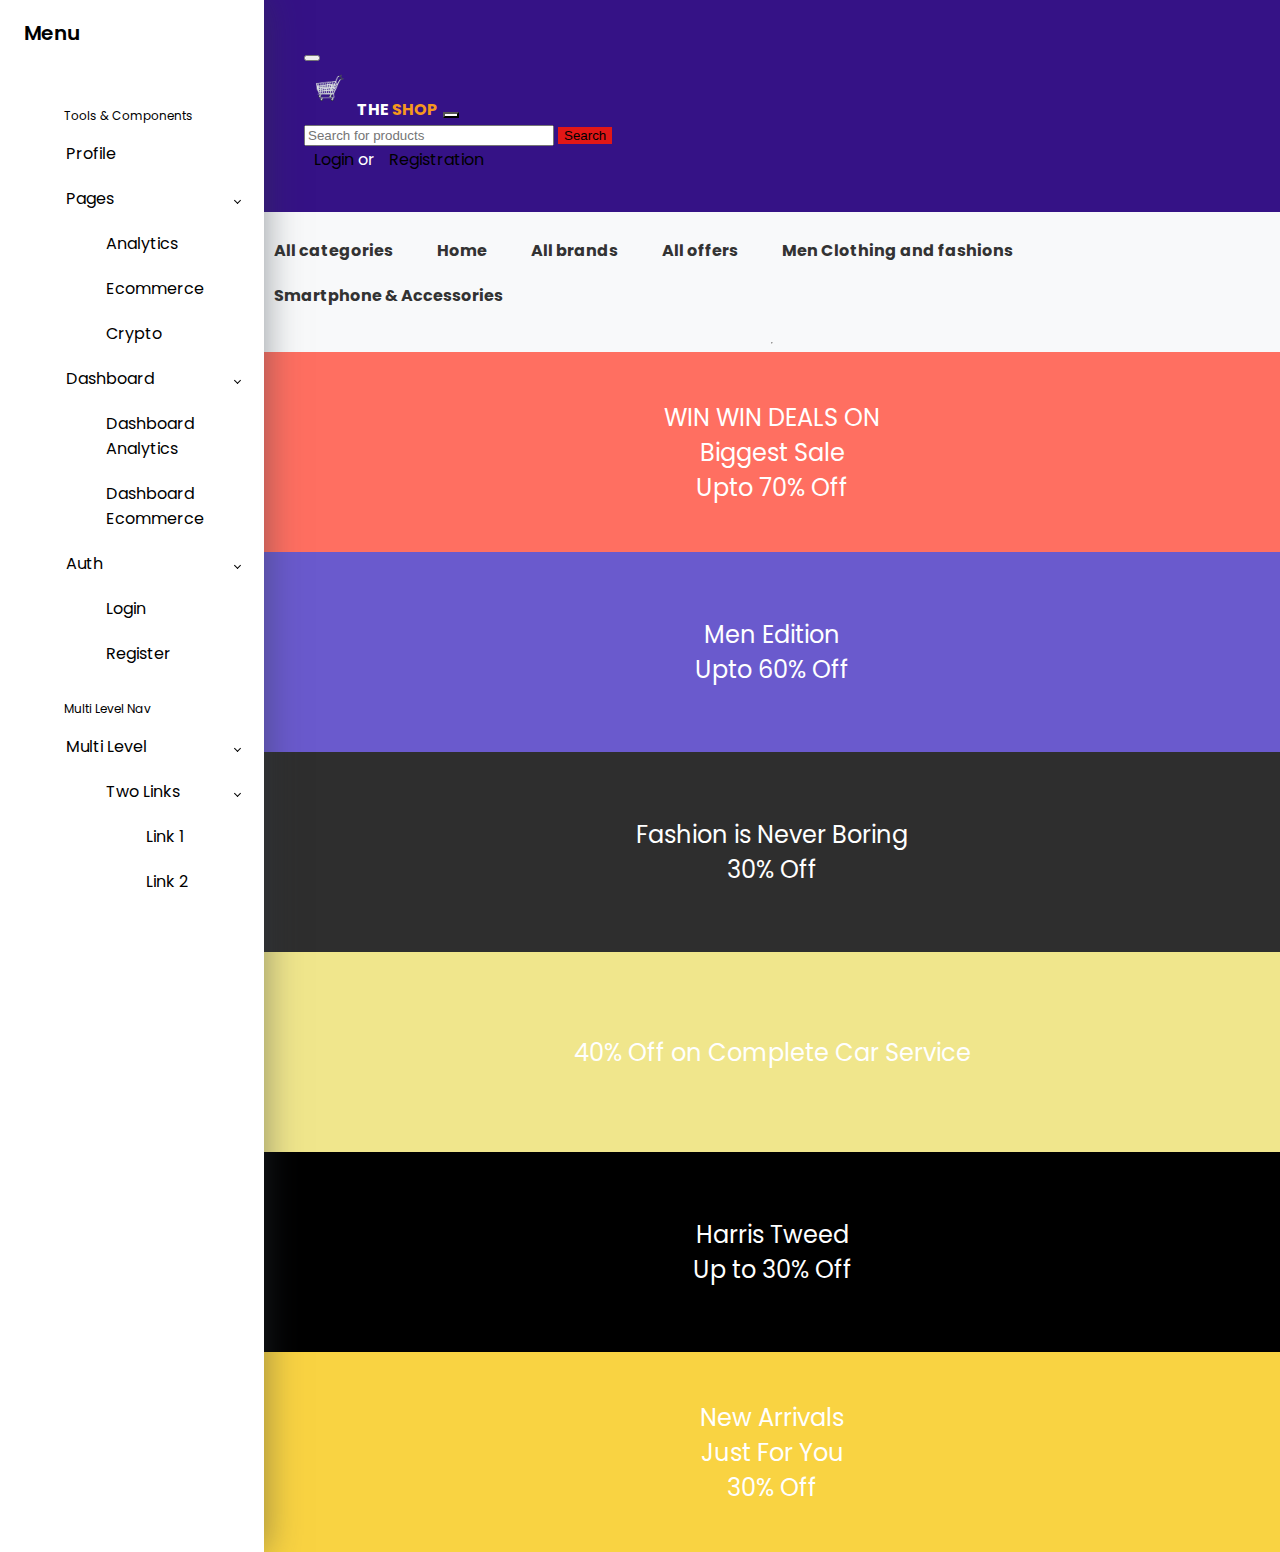
==== AllOffers.html @ 13496972 "second commit" ====
<!DOCTYPE html>
<html lang="en">

<head>
    <meta charset="UTF-8">
    <meta http-equiv="X-UA-Compatible" content="IE=edge">
    <meta name="viewport" content="width=device-width, initial-scale=1.0">
    <script src="https://kit.fontawesome.com/ae360af17e.js" crossorigin="anonymous"></script>
    <link href="https://cdn.jsdelivr.net/npm/bootstrap@5.3.0-alpha3/dist/css/bootstrap.min.css" rel="stylesheet"
        integrity="sha384-KK94CHFLLe+nY2dmCWGMq91rCGa5gtU4mk92HdvYe+M/SXH301p5ILy+dN9+nJOZ" crossorigin="anonymous">
    <link rel="stylesheet" href="style.css">
    <title>All offers</title>
    <style>
        .offer-banner {
          height: 200px;
          background-size: cover;
          background-position: center;
          color: white;
          display: flex;
          justify-content: center;
          align-items: center;
          font-size: 1.5rem;
          text-align: center;
          padding: 20px;
        }
        /* Custom styles for different banners */
        .banner-1 { background-color: #ff6f61; }
        .banner-2 { background-color: #6a5acd; }
        .banner-3 { background-color: #2e2e2e; }
        .banner-4 { background-color: #f0e68c; }
        .banner-5 { background-color: #000000; }
        .banner-6 { background-color: #f9d342; }
      </style>
</head>


<body>
    <div class="wrapper">
        <!-- Sidebar -->
        <aside id="sidebar">
            <div class="h-100">
                <div class="sidebar-logo">
                    <a href="#">Menu</a>
                </div>
                <!-- Sidebar Navigation -->
                <ul class="sidebar-nav">
                    <li class="sidebar-header">
                        Tools & Components
                    </li>
                    <li class="sidebar-item">
                        <a href="#" class="sidebar-link">
                            <i class="fa-solid fa-list pe-2"></i>
                            Profile
                        </a>
                    </li>
                    <li class="sidebar-item">
                        <a href="#" class="sidebar-link collapsed" data-bs-toggle="collapse" data-bs-target="#pages"
                            aria-expanded="false" aria-controls="pages">
                            <i class="fa-regular fa-file-lines pe-2"></i>
                            Pages
                        </a>
                        <ul id="pages" class="sidebar-dropdown list-unstyled collapse" data-bs-parent="#sidebar">
                            <li class="sidebar-item">
                                <a href="#" class="sidebar-link">Analytics</a>
                            </li>
                            <li class="sidebar-item">
                                <a href="#" class="sidebar-link">Ecommerce</a>
                            </li>
                            <li class="sidebar-item">
                                <a href="#" class="sidebar-link">Crypto</a>
                            </li>
                    <!-- More sidebar items -->
                </ul>
            </li>
            <li class="sidebar-item">
                <a href="#" class="sidebar-link collapsed" data-bs-toggle="collapse" data-bs-target="#dashboard"
                    aria-expanded="false" aria-controls="dashboard">
                    <i class="fa-solid fa-sliders pe-2"></i>
                    Dashboard
                </a>
                <ul id="dashboard" class="sidebar-dropdown list-unstyled collapse" data-bs-parent="#sidebar">
                    <li class="sidebar-item">
                        <a href="#" class="sidebar-link">Dashboard Analytics</a>
                    </li>
                    <li class="sidebar-item">
                        <a href="#" class="sidebar-link">Dashboard Ecommerce</a>
                    </li>
                </ul>
            </li>
            <li class="sidebar-item">
                <a href="#" class="sidebar-link collapsed" data-bs-toggle="collapse" data-bs-target="#auth"
                    aria-expanded="false" aria-controls="auth">
                    <i class="fa-regular fa-user pe-2"></i>
                    Auth
                </a>
                <ul id="auth" class="sidebar-dropdown list-unstyled collapse" data-bs-parent="#sidebar">
                    <li class="sidebar-item ">
                        <a href="#" class="sidebar-link">Login</a>
                    </li>
                    <li class="sidebar-item">
                        <a href="#" class="sidebar-link">Register</a>
                    </li>
                </ul>
            </li>
            <li class="sidebar-header">
                Multi Level Nav
            </li>
            <li class="sidebar-item">
                <a href="#" class="sidebar-link collapsed" data-bs-toggle="collapse" data-bs-target="#multi"
                    aria-expanded="false" aria-controls="multi">
                    <i class="fa-solid fa-share-nodes pe-2"></i>
                    Multi Level
                </a>
                <ul id="multi" class="sidebar-dropdown list-unstyled collapse" data-bs-parent="#sidebar">
                    <li class="sidebar-item">
                        <a href="#" class="sidebar-link collapsed" data-bs-toggle="collapse"
                            data-bs-target="#multi-two" aria-expanded="false" aria-controls="multi-two">
                            Two Links
                        </a>
                        <ul id="multi-two" class="sidebar-dropdown list-unstyled collapse">
                            <li class="sidebar-item">
                                <a href="#" class="sidebar-link">Link 1</a>
                            </li>
                            <li class="sidebar-item">
                                <a href="#" class="sidebar-link">Link 2</a>
                            </li>
                        </ul>
                    </li>
                </ul>
            </li>
        </ul>
            </div>
        </aside>

        <!-- Main Component -->
        <div class="main">
            <nav class="navbar navbar-expand px-3 border-bottom">
                <!-- Button for sidebar toggle -->
                <button class="btn" type="button" data-bs-theme="dark">
                    <span class="navbar-toggler-icon"></span>
                </button>

                <div class="container-fluid">
                    <a class="navbar-brand" href="#">
                        <img src="logo.png" alt="logo" height="50" width="50">
                        <span class="text-white">THE</span> SHOP
                        <img src="" alt="" width="30">
                    </a>
                    <button class="navbar-toggler" type="button" data-bs-toggle="collapse" data-bs-target="#mynavbar">
                      <span class="navbar-toggler-icon"></span>
                    </button>
                    
                    <form class="d-flex">
                        <input class="form-control me-2" type="text" placeholder="Search for products">
                        <button class="btn btn-primary" type="button">Search</button>
                    </form>
            
                    <div class="auth-links">
                        <a href="javascript:void(0)">Login</a> or
                        <a href="javascript:void(0)">Registration</a>
                    </div>
                </div>
            </nav>

            <!-- Add your content here -->
            <div class="list container">
                <ul>
                    <li><a href="#">All categories</a></li>
                    <li><a href="#">Home</a></li>
                    <li><a href="#">All brands</a>
                        <ul class="dropdown">
                            <li><a href="#">Popular Brands</a></li>
                            <li><a href="#">Featured Brands</a></li>
                            <li><a href="#">New Arrivals</a></li>
                            <li><a href="#">Top Brands</a></li>
                            <li><a href="#">Brand Categories</a></li>
                        </ul></li>
                    
                    <li><a href="#">All offers</a><ul class="dropdown">
                        <li><a href="#">Exclusive Deals</a></li>
                        <li><a href="#">VIP specials</a></li>
                        <li><a href="#">Premium Acess Sales</a></li>
                    </ul></li></li>
                    <li><a href="#">Men Clothing and fashions</a>
                        <ul class="dropdown">
                            <li><a href="#">Men's Shirts</a></li>
                            <li><a href="#">Men's Shoes</a></li>
                            <li><a href="#">Men's Accessories</a></li>
                        </ul>
                    </li>
                    <li><a href="#c4">Smartphone & Accessories</a>
                        <ul class="dropdown">
                            <li><a href="#">Smartphones</a></li>
                            <li><a href="#">Chargers</a></li>
                            <li><a href="#">Headphones</a></li>
                        </ul>
                    </li>
                </ul>
            </div>
            <hr>

            <div class="container my-4">
                <div class="row">
                  <!-- Row 1 -->
                  <div class="col-md-6">
                    <div class="offer-banner banner-1">
                      <span>WIN WIN DEALS ON <br> Biggest Sale <br> Upto 70% Off</span>
                    </div>
                  </div>
                  <div class="col-md-6">
                    <div class="offer-banner banner-2">
                      <span>Men Edition <br> Upto 60% Off</span>
                    </div>
                  </div>
                </div>
                
                <div class="row mt-4">
                  <!-- Row 2 -->
                  <div class="col-md-6">
                    <div class="offer-banner banner-3">
                      <span>Fashion is Never Boring <br> 30% Off</span>
                    </div>
                  </div>
                  <div class="col-md-6">
                    <div class="offer-banner banner-4">
                      <span>40% Off on Complete Car Service</span>
                    </div>
                  </div>
                </div>
                
                <div class="row mt-4">
                  <!-- Row 3 -->
                  <div class="col-md-6">
                    <div class="offer-banner banner-5">
                      <span>Harris Tweed <br> Up to 30% Off</span>
                    </div>
                  </div>
                  <div class="col-md-6">
                    <div class="offer-banner banner-6">
                      <span>New Arrivals <br> Just For You <br> 30% Off</span>
                    </div>
                  </div>
                </div>
              </div>

        
        </div> <!-- End of Main -->
    </div> <!-- End of Wrapper -->

    <script src="https://cdn.jsdelivr.net/npm/bootstrap@5.3.0-alpha3/dist/js/bootstrap.bundle.min.js"
        integrity="sha384-ENjdO4Dr2bkBIFxQpeoTz1HIcje39Wm4jDKdf19U8gI4ddQ3GYNS7NTKfAdVQSZe"
        crossorigin="anonymous"></script>
    <script src="script.js"></script>
</body>

</html>
---- style.css ----
@import url('https://fonts.googleapis.com/css2?family=Poppins&display=swap');

*,
::after,
::before {
    box-sizing: border-box;
}

body {
    font-family: 'Poppins', sans-serif;
    margin: 0;
    background-color: #f8f9fa;
    /* Light background color */
}

h3 {
    font-size: 1.2375rem;
    color: #000;
    /* Changed text color to black */
}

a {
    cursor: pointer;
    text-decoration: none;
    font-family: 'Poppins', sans-serif;
}

li {
    list-style: none;
}

/* Layout skeleton */
.wrapper {
    align-items: stretch;
    display: flex;
    width: 100%;
}

/* Sidebar Styles */
#sidebar {
    max-width: 264px;
    min-width: 264px;
    transition: all 0.35s ease-in-out;
    box-shadow: 0 0 35px 0 rgba(49, 57, 66, 0.5);
    z-index: 1111;
    background-color: #fff;
    /* Set sidebar background to white */
}

#sidebar.collapsed {
    margin-left: -264px;
    /* Collapse state */
}

.main {
    display: flex;
    flex-direction: column;
    min-height: 100vh;
    width: 100%;
    overflow: hidden;
    transition: all 0.35s ease-in-out;
}

.sidebar-logo {
    padding: 1.15rem 1.5rem;
}

.sidebar-logo a {
    color: #000;
    /* Changed logo text color to black */
    font-size: 1.25rem;
    font-weight: 600;
}

.sidebar-header {
    color: #000;
    /* Changed header text color to black */
    font-size: 0.75rem;
    padding: 1.5rem 1.5rem 0.375rem;
}

a.sidebar-link {
    padding: 0.625rem 1.625rem;
    color: #000;
    /* Changed sidebar link text color to black */
    position: relative;
    display: block;
    font-size: 1rem;
}

.sidebar-link[data-bs-toggle="collapse"]::after {
    border: solid;
    border-width: 0 0.075rem 0.075rem 0;
    content: "";
    display: inline-block;
    padding: 2px;
    position: absolute;
    right: 1.5rem;
    top: 1.4rem;
    transform: rotate(-135deg);
    transition: all 0.2s ease-out;
}

.sidebar-link[data-bs-toggle="collapse"].collapsed::after {
    transform: rotate(45deg);
    transition: all 0.2s ease-out;
}

#sidebar:hover {
    margin-left: 0 !important;
}

.main:hover~#sidebar {
    margin-left: 0;
}

.content {
    flex: 1;
    max-width: 100vw;
    width: 100vw;
}

/* Responsive */
@media (min-width: 768px) {
    .content {
        width: auto;
    }
}

.navbar-toggler-icon {
    background-image: url("data:image/svg+xml,%3Csvg xmlns='http://www.w3.org/2000/svg' viewBox='0 0 30 30'%3E%3Cpath stroke='%23ffffff' stroke-width='2' stroke-linecap='round' stroke-miterlimit='10' d='M4 7h22M4 15h22M4 23h22'/%3E%3C/svg%3E");
}

button.navbar-toggler {
    background-color: white;
}

/* Navbar Styles */
.navbar {
    background-color: #351286;
    /* Specific color */
    color: #f8f9fa;
    padding: 40px;
    /* Consistent padding */
}

.navbar-brand {
    font-weight: bold;
    color: #f7981d;
    /* Orange color for brand text */
}

.nav-item a {
    color: black !important;
    /* Black color for navigation links */
}

.form-control {
    width: 250px;
}

.btn-primary {
    background-color: #e21717;
    /* Red color for the Search button */
    border: none;
}

.list ul {
    list-style-type: none;
    padding: 0;
}

.list li {
    display: inline-block;
    margin-right: 20px;
    position: relative;
    /* Make sure the pseudo-element stays within the list item */
}

.list li a {
    text-decoration: none;
    font-weight: bold;
    color: #333;
    padding: 5px;
    display: inline-block;
    transition: color 0.3s ease;
}

.list li a:hover {
    color: #441f98;
    /* Change the color on hover */
}

/* Add a sliding underline animation */
.list li a::before {
    content: '';
    position: absolute;
    bottom: 0;
    left: 0;
    width: 0%;
    height: 2px;
    background-color: #441f98;
    /* Same color as the text on hover */
    transition: width 0.4s ease;
}

.list li a:hover::before {
    width: 100%;
    /* Slide the line from left to right */
}

.auth-links {
    color: white;
}

.auth-links a {
    margin-left: 10px;
    color: black;
    text-decoration: none;
}

.offers-section {
    background-color: #ffe699;
    /* Light yellow background */
    padding: 20px;
    margin: 20px 20px 30px 10px;
}

.offer-text h2 {
    font-weight: bold;
    font-size: 1.75rem;
}

.offer-buttons a {
    margin-right: 10px;
}

.campaign-section,
.deals-of-day {
    margin-top: 20px;
}

.placeholder {
    background-color: #e9ecef;
    height: 150px;
}

.text-white {
    color: white;
    /* This will change the color of "THE" to white */
}

.c-item {
    height: 550px;
}

.c-img,
.img {
    height: 100%;
    object-fit: cover;
}

.card {
    height: 300px;
    /* Set the height according to your preference */
    display: flex;
    flex-direction: column;
    justify-content: space-between;
    /* Ensure content is properly aligned */
}

.card img {
    max-height: 150px;
    /* Adjust image height as needed */
    object-fit: cover;
    /* Ensure the image fits well within the container */
}

.card .card-body {
    flex-grow: 1;
}

@media (max-width: 768px) {
    .card {
        height: 170x;
        /* Smaller height for smaller screens */
    }
}

.list ul {
    list-style-type: none;
    padding: 0;
}

.list ul li {
    position: relative;
    display: inline-block;
}

.list ul li a {
    text-decoration: none;
    padding: 10px;
    display: block;
}

.list ul li:hover .dropdown {
    display: block;
}

.dropdown {
    display: none;
    position: absolute;
    top: 100%;
    left: 0;
    background-color: #f9f9f9;
    min-width: 160px;
    box-shadow: 0px 8px 16px rgba(0, 0, 0, 0.2);
    z-index: 1;
}

.dropdown li {
    display: block;
}

.dropdown li a {
    padding: 8px 16px;
    text-decoration: none;
    display: block;
    color: black;
}

.dropdown li a:hover {
    background-color: #ddd;
}
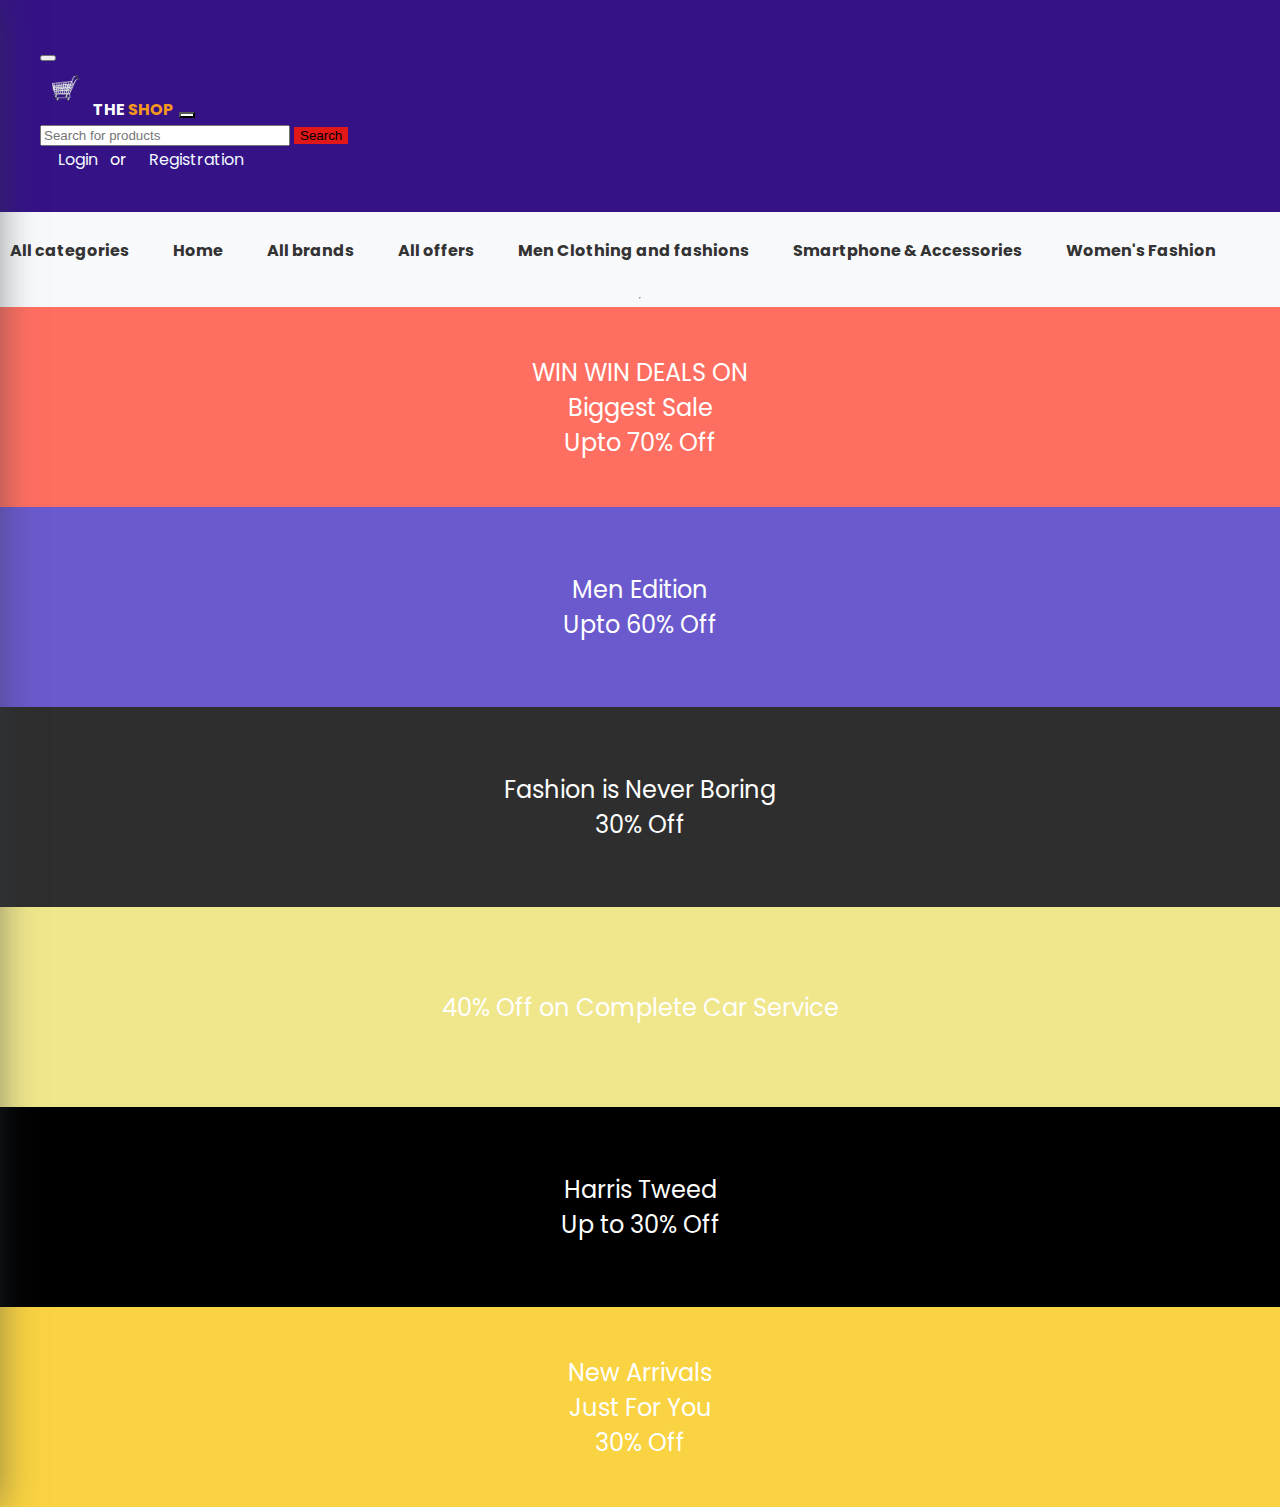
==== commit 42a92067: "Login update" ====
--- a/AllOffers.html
+++ b/AllOffers.html
@@ -8,7 +8,7 @@
     <script src="https://kit.fontawesome.com/ae360af17e.js" crossorigin="anonymous"></script>
     <link href="https://cdn.jsdelivr.net/npm/bootstrap@5.3.0-alpha3/dist/css/bootstrap.min.css" rel="stylesheet"
         integrity="sha384-KK94CHFLLe+nY2dmCWGMq91rCGa5gtU4mk92HdvYe+M/SXH301p5ILy+dN9+nJOZ" crossorigin="anonymous">
-    <link rel="stylesheet" href="style.css">
+    <link rel="stylesheet" href="style.min.css">
     <title>All offers</title>
     <style>
         .offer-banner {
@@ -156,9 +156,45 @@
                     </form>
             
                     <div class="auth-links">
-                        <a href="javascript:void(0)">Login</a> or
-                        <a href="javascript:void(0)">Registration</a>
-                    </div>
+                        <a href="javascript:void(0)" class="auth-link" onclick="openModal('loginModal')"style="color: aliceblue;" 
+                        onmouseover="this.style.color='aqua'" 
+                        onmouseout="this.style.color='aliceblue'">Login</a> or
+                        <a href="javascript:void(0)" class="auth-link" onclick="openModal('registrationModal')"style="color: aliceblue;" 
+                        onmouseover="this.style.color='aqua'" 
+                        onmouseout="this.style.color='aliceblue'">Registration</a>
+                    </div>
+                    
+                    <!-- Login Modal -->
+                    <div id="loginModal" class="modal">
+                        <div class="modal-content">
+                            <span class="close" onclick="closeModal('loginModal')">&times;</span>
+                            <h2>Login</h2>
+                            <form id="loginForm">
+                                <label for="username">Username</label>
+                                <input type="text" id="username" name="username" class="modal-input" placeholder="Enter your username" required>
+                                <label for="password">Password</label>
+                                <input type="password" id="password" name="password" class="modal-input" placeholder="Enter your password" required>
+                                <button type="submit" class="modal-btn">Login</button>
+                            </form>
+                        </div>
+                    </div>
+                    
+                    <!-- Registration Modal -->
+                    <div id="registrationModal" class="modal">
+                        <div class="modal-content">
+                            <span class="close" onclick="closeModal('registrationModal')">&times;</span>
+                            <h2>Registration</h2>
+                            <form id="registrationForm">
+                                <label for="regUsername">Username</label>
+                                <input type="text" id="regUsername" name="regUsername" class="modal-input" placeholder="Choose a username" required>
+                                <label for="regPassword">Password</label>
+                                <input type="password" id="regPassword" name="regPassword" class="modal-input" placeholder="Choose a password" required>
+                                <button type="submit" class="modal-btn">Register</button>
+                            </form>
+                        </div>
+                    </div>
+                    
+
                 </div>
             </nav>
 
@@ -166,7 +202,7 @@
             <div class="list container">
                 <ul>
                     <li><a href="#">All categories</a></li>
-                    <li><a href="#">Home</a></li>
+                    <li><a href="index.html ">Home</a></li>
                     <li><a href="#">All brands</a>
                         <ul class="dropdown">
                             <li><a href="#">Popular Brands</a></li>
@@ -188,13 +224,14 @@
                             <li><a href="#">Men's Accessories</a></li>
                         </ul>
                     </li>
-                    <li><a href="#c4">Smartphone & Accessories</a>
+                    <li><a href="index.html ">Smartphone & Accessories</a>
                         <ul class="dropdown">
                             <li><a href="#">Smartphones</a></li>
                             <li><a href="#">Chargers</a></li>
                             <li><a href="#">Headphones</a></li>
                         </ul>
                     </li>
+                    <li><a href="#">Women's Fashion</a></li>
                 </ul>
             </div>
             <hr>
@@ -250,7 +287,7 @@
     <script src="https://cdn.jsdelivr.net/npm/bootstrap@5.3.0-alpha3/dist/js/bootstrap.bundle.min.js"
         integrity="sha384-ENjdO4Dr2bkBIFxQpeoTz1HIcje39Wm4jDKdf19U8gI4ddQ3GYNS7NTKfAdVQSZe"
         crossorigin="anonymous"></script>
-    <script src="script.js"></script>
+    <script src="min.script.js"></script>
 </body>
 
 </html>
--- a/style.min.css
+++ b/style.min.css
@@ -0,0 +1 @@
+@import url(https://fonts.googleapis.com/css2?family=Poppins&display=swap);.list li a,a{text-decoration:none}#sidebar,.main{transition:.35s ease-in-out}#sidebar,button.navbar-toggler{background-color:#fff}.list li a:hover::before,.main,.wrapper{width:100%}.card,.main,.wrapper{display:flex}.list li,.list ul li,a.sidebar-link{position:relative}#timer,.auth-links a{margin-left:10px}#countdown,#main-footer,#timer div{text-align:center}.footer-about h3,.footer-links ul li,.footer-social ul li{margin-bottom:10px}.modal-content h2,a,body{font-family:Poppins,sans-serif}.dropdown,.modal{z-index:1;left:0}*,.modal-input,::after,::before{box-sizing:border-box}.close,.close-btn:hover,.modal-btn,.open-chat-btn,a{cursor:pointer}body{margin:0;background-color:#f8f9fa}h3{font-size:1.2375rem;color:#000}li{list-style:none}.wrapper{align-items:stretch}#sidebar{max-width:264px;min-width:264px;box-shadow:0 0 35px 0 rgba(49,57,66,.5);z-index:1111}#sidebar.collapsed{margin-left:-264px}.main{flex-direction:column;min-height:100vh;overflow:hidden}.sidebar-logo{padding:1.15rem 1.5rem}.sidebar-logo a{color:#000;font-size:1.25rem;font-weight:600}#timer span,.close,.close-btn,.list li a,.navbar-brand,.offer-text h2{font-weight:700}.sidebar-header{color:#000;font-size:.75rem;padding:1.5rem 1.5rem .375rem}a.sidebar-link{padding:.625rem 1.625rem;color:#000;display:block;font-size:1rem}.list li,.list li a,.list ul li{display:inline-block}.sidebar-link[data-bs-toggle=collapse]::after{border:solid;border-width:0 .075rem .075rem 0;content:"";display:inline-block;padding:2px;position:absolute;right:1.5rem;top:1.4rem;transform:rotate(-135deg);transition:.2s ease-out}.sidebar-link[data-bs-toggle=collapse].collapsed::after{transform:rotate(45deg);transition:.2s ease-out}#sidebar:hover{margin-left:0!important}.main:hover~#sidebar{margin-left:0}.content{flex:1;max-width:100vw;width:100vw}@media (min-width:768px){.content{width:auto}}.navbar-toggler-icon{background-image:url("data:image/svg+xml,%3Csvg xmlns='http://www.w3.org/2000/svg' viewBox='0 0 30 30'%3E%3Cpath stroke='%23ffffff' stroke-width='2' stroke-linecap='round' stroke-miterlimit='10' d='M4 7h22M4 15h22M4 23h22'/%3E%3C/svg%3E")}.navbar{background-color:#351286;color:#f8f9fa;padding:40px}.navbar-brand{color:#f7981d}.nav-item a{color:#000!important}.form-control{width:250px}.btn-primary{background-color:#e21717;border:none}.list li{margin-right:20px}.list li a{color:#333;padding:5px;transition:color .3s}.auth-links a,.dropdown li a{color:#000;text-decoration:none}.list li a:hover{color:#441f98}.list li a::before{content:'';position:absolute;bottom:0;left:0;width:0%;height:2px;background-color:#441f98;transition:width .4s}.auth-links,.footer-links ul li a:hover,.footer-social ul li a:hover,.text-white{color:#fff}.offers-section{background-color:#ffe699;padding:20px;margin:20px 20px 30px 10px}.offer-text h2{font-size:1.75rem}.offer-buttons a{margin-right:10px}.campaign-section,.deals-of-day{margin-top:20px}.placeholder{background-color:#e9ecef;height:150px}.c-item{height:550px}.c-img,.img{height:100%;object-fit:cover}.card{height:300px;flex-direction:column;justify-content:space-between}.card img{max-height:150px;object-fit:cover}.card .card-body{flex-grow:1}@media (max-width:768px){.card{height:170x}}.footer-links ul,.footer-social ul,.list ul{list-style-type:none;padding:0}.dropdown li,.list ul li a,.list ul li:hover .dropdown{display:block}.list ul li a{text-decoration:none;padding:10px}.dropdown{display:none;position:absolute;top:100%;background-color:#f9f9f9;min-width:160px;box-shadow:0 8px 16px rgba(0,0,0,.2)}#timer,#timer div{display:flex}.chatbox,.open-chat-btn{position:fixed;bottom:20px;right:20px}.dropdown li a{padding:8px 16px;display:block}.dropdown li a:hover{background-color:#ddd}#countdown{padding-top:3%;padding-bottom:3%}#timer div{margin:0 10px;flex-direction:column;align-items:center}#timer span{font-size:1.5em}#main-footer{background-color:#333;color:#fff;padding:40px 0}.footer-container{display:flex;justify-content:space-between;flex-wrap:wrap;max-width:1200px;margin:0 auto;padding:0 20px}.footer-about,.footer-links,.footer-social{flex:1;min-width:200px;margin:20px 0}.footer-about h3{font-size:24px}.footer-about p{font-size:14px;color:#ccc}.footer-links h4,.footer-social h4{font-size:20px;margin-bottom:15px}.footer-links ul li a,.footer-social ul li a{color:#ccc;text-decoration:none;font-size:14px;transition:color .3s}.footer-social ul li a i{margin-right:8px}.footer-bottom{margin-top:40px;font-size:14px;color:#bbb}.footer-bottom p{margin:0}.chatbox{display:none;width:300px;border:1px solid #ccc;border-radius:10px;background-color:#fff;box-shadow:0 2px 10px rgba(0,0,0,.2);flex-direction:column}.chatbox-header,.chatbox-input{display:flex;padding:10px}.chatbox-header,.chatbox-input button,.open-chat-btn,button[type=submit]{background-color:#007bff}.chatbox-header{color:#fff;border-top-left-radius:10px;border-top-right-radius:10px;justify-content:space-between;align-items:center}.chatbox-messages{padding:10px;height:200px;overflow-y:auto}.chatbox-input input{flex:1;padding:5px;border:1px solid #ccc;border-radius:5px}.chatbox-input button{padding:5px 10px;border:none;color:#fff;border-radius:5px;margin-left:5px}.open-chat-btn{padding:10px;color:#fff;border:none;border-radius:5px}.modal-content{background:linear-gradient(135deg,#fff,#f0f0f0);max-width:450px;box-shadow:0 10px 30px rgba(0,0,0,.3)}.close-btn{color:#888;position:absolute;top:15px;right:20px;font-size:24px;transition:color .3s}.close-btn:hover{color:#333}.modal-content h2{font-size:24px;color:#333;margin-bottom:20px}.modal-content p{font-family:'Open Sans',sans-serif;font-size:16px;color:#555;margin-bottom:30px}input[type=email]{width:100%;padding:12px;border:none;border-radius:10px;background-color:#f5f5f5;font-size:16px;color:#333;margin-bottom:20px;box-shadow:0 2px 10px rgba(0,0,0,.1);transition:box-shadow .3s}input[type=email]:focus{outline:0;box-shadow:0 4px 15px rgba(0,0,0,.2)}button[type=submit]{padding:12px 20px;border:none;border-radius:10px;color:#fff;font-size:16px;font-family:Poppins,sans-serif;width:100%;cursor:pointer;transition:background-color .3s,box-shadow .3s;box-shadow:0 3px 10px rgba(0,123,255,.3)}button[type=submit]:hover{background-color:#0056b3;box-shadow:0 6px 15px rgba(0,123,255,.5)}.auth-link{color:#f0f8ff;text-decoration:none;font-size:16px;padding:8px;border-radius:4px;transition:color .3s,background-color .3s}.auth-link:hover{color:#0ff}.modal{backdrop-filter:blur(5px);display:none;position:fixed;top:0;width:100%;height:100%;background-color:rgba(0,0,0,.6);overflow:auto}.modal-content{background-color:#fff;margin:10% auto;padding:20px;border-radius:8px;border:none;width:350px;box-shadow:0 5px 15px rgba(0,0,0,.2);position:relative;animation:.3s fadeIn}@keyframes fadeIn{from{transform:translateY(-20px);opacity:0}to{transform:translateY(0);opacity:1}}.close{color:#aaa;float:right;font-size:28px;position:absolute;right:15px;top:10px}.close:hover{color:#000}.modal-input{padding:10px;font-size:16px;border:1px solid #ccc;border-radius:4px;margin-bottom:15px;width:100%;transition:border-color .3s}.modal-input:focus{border-color:#007bff;outline:0}.modal-btn{background-color:#007bff;color:#fff;padding:12px 20px;border:none;border-radius:4px;font-size:16px;transition:background-color .3s}.modal-btn:hover{background-color:#0056b3}@media screen and (max-width:600px){.modal-content{width:95%}}